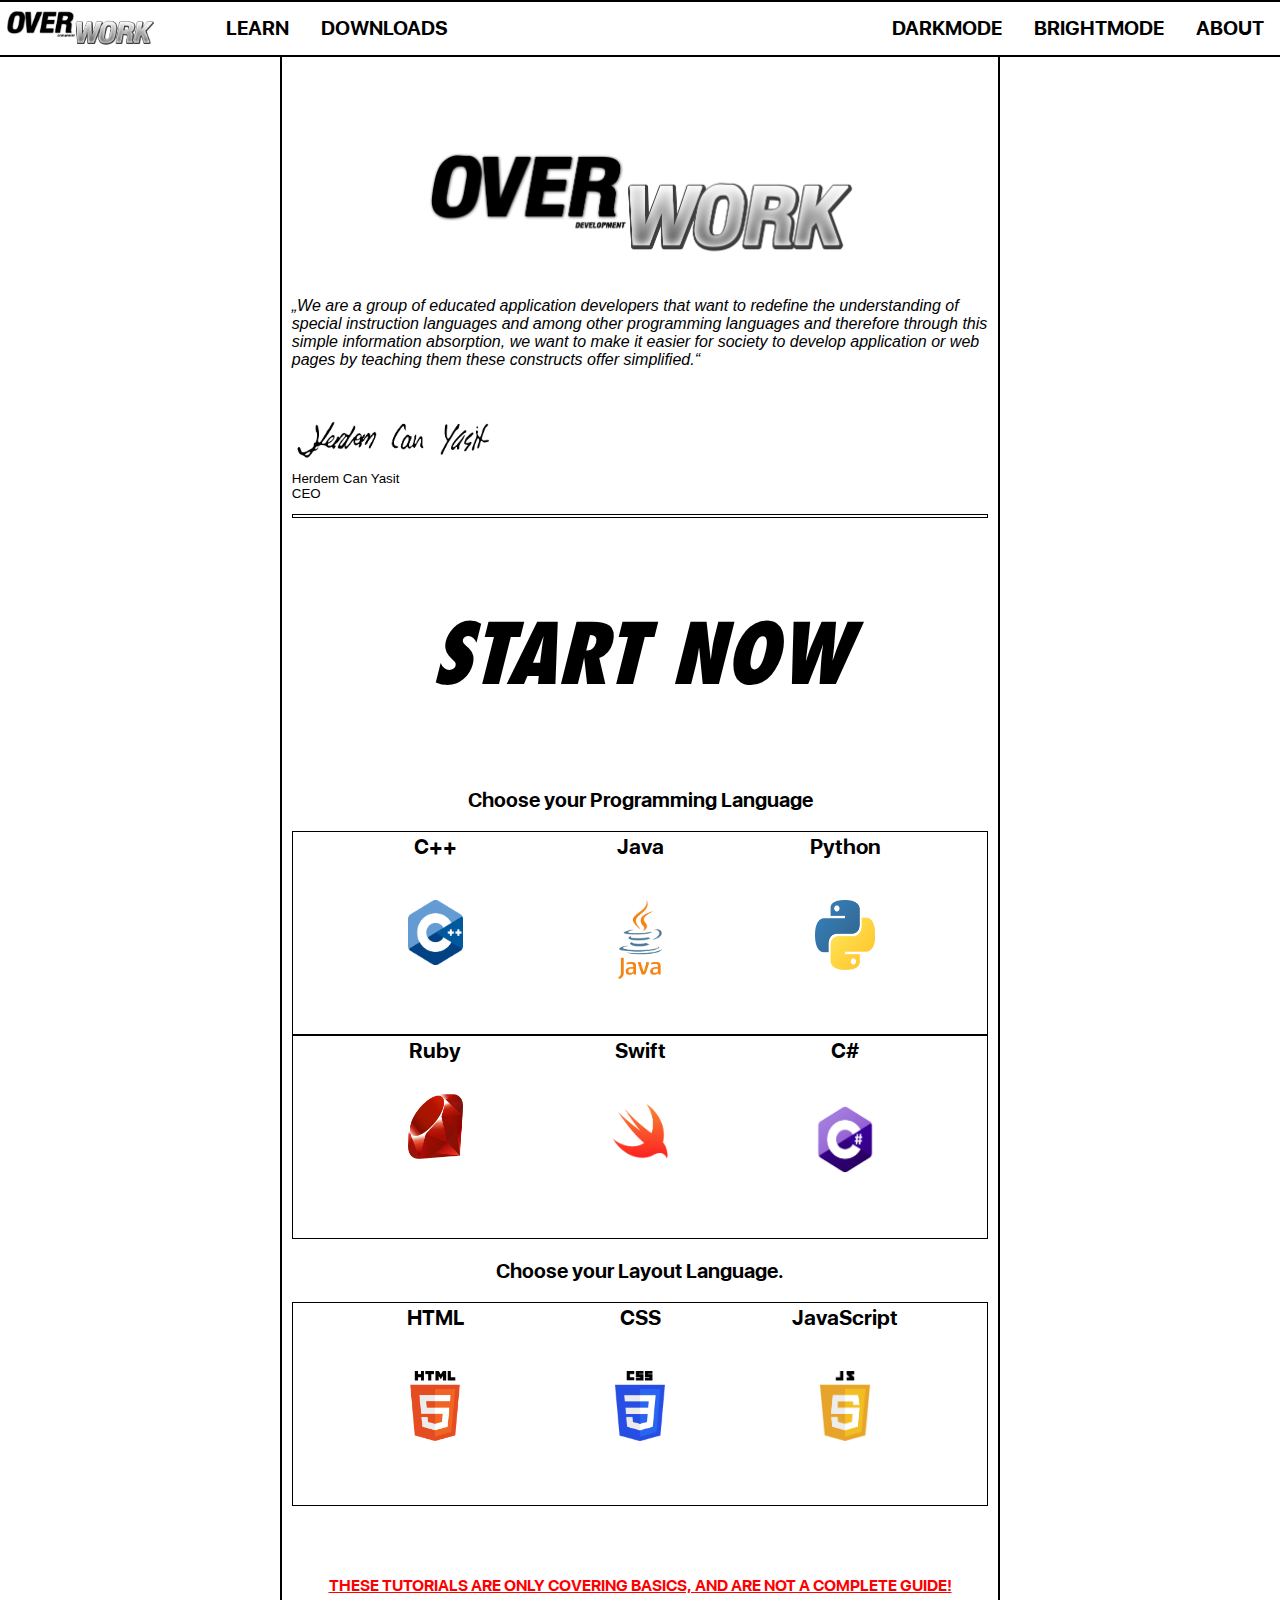
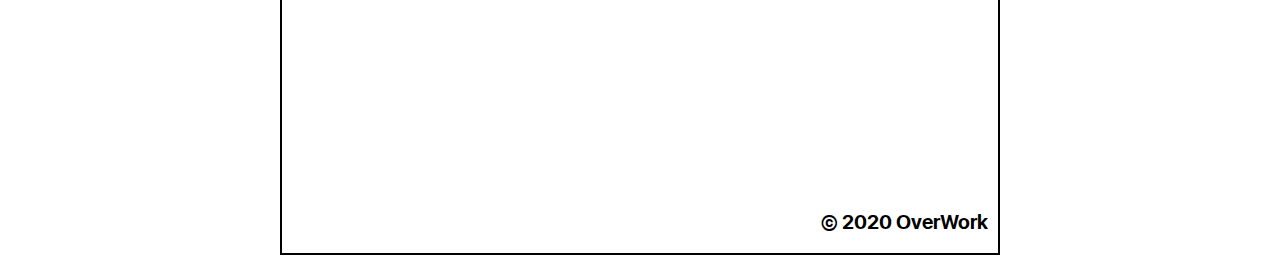
==== index.html @ 8e95af88 "added changes to index paragraph at the most bottom" ====
<doctype html="html">
  <html>

    <head>
      <title>Homepage</title>
      <!-- <base href="http://www.overwork.com/"> -->
      <link rel="stylesheet" type="text/css" href="style.css"/>
      <script src="jquery-3.4.1.js"></script>
      <script src="sitescript.js"></script>
      <meta charset="UTF-8"/>
      <meta charset="author" description="Herdem Can Yasit"/>
      <link rel="icon" type="image/png" href="img/minilogowhite.png"/>
    </head>

    <body>
      <div id="video_wrapper">
        <video autoplay="autoplay" muted="muted" loop="loop">
          <source src="blur.mp4" id="bgvideo" type="video/mp4">
        </video>
        <div id="wrapper">
          <nav>
            <ul width="100%" id="einul">  
              <a href="index.html"><img border="0" id="imgi" src="img/overworklogo.png" width="160px" style="float:left"></a>
              <!-- Seitenlogo -->
              <li>
                <a href="learn.html" style="margin-left: 50px" width="160px">LEARN</a>
              </li>
              <!-- Navigationssegment ""-->
              <li>
                <a href="404.html">DOWNLOADS</a>
              </li>
              <!-- Navigationssegment -->
              <li style="float:right;transition: all .5s;">
                <a href="about.html" >ABOUT</a>
              </li>
              <!-- Navigationssegment "Info"-->
              <li style="float:right">
                <a onclick="brightMode()">BRIGHTMODE</a>
              </li>
              <!-- Navigationssegment -->
              <li style="float:right">
                <a onclick="darkMode()">DARKMODE</a>
              </li>
              <!-- Navigationssegment -->
            </ul>
          </nav>

          <center>
            <!-- Optional: some overlay text to describe the video -->
            <div class="biggercontainer" id="last">
              <br><br><br><br><br><br>
              <img src="img/overworklogo.png" id="img2" width="460px">
              <p style="font-size: 12pt; font-family: Arial" class="noselect" align="left">
                <i>
                  &bdquo;We are a group of educated application developers that want to redefine the understanding of special instruction languages ​​and among other programming languages ​​and therefore through this simple information absorption, we want to make it easier for society to develop application or web pages by teaching them these constructs offer simplified.&ldquo;
                </i>
              </p>
              <br><br>
              <img src="img/Unterschrift.png" id="unterschrift" width="200px" class="noselect" align="left">
              <br><br>
              <p style="font-size: 10pt; font-family: Arial" align="left">
                Herdem Can Yasit
                <br>
                CEO
              </p>
              <div id="hrLine" style="width:auto;height:2px;border:1px solid #000;"></div>
              <p style="font-size: 62pt;font-family: futuracondensed_extra_bold">
                <i>
                  <!-- i tag ist für kursive Schriftart-->
                  START NOW
                </i>
              </p>


              <p>
                Choose your Programming Language          
              </p>
              <div class="container">
                <section class="spalte">
                  <p align="center" style="font-size:16pt">C++</p>
                  <a href="cpp.html" onclick="change()"><img class="zoom" src="img/x.png" align="center" width="55" height="65" style="margin-top: 20px"></a>
                </section>
                <section class="spalte">
                  <p align="center" style="font-size:16pt">Java</p>
                  <a href="404.html" onclick="change()"><img class="zoom" src="img/xr.png" align="center" width="45" height="80" style="margin-top: 20px"></a>
                </section>
                <section class="spalte">
                  <p align="center" style="font-size:16pt">Python</p>
                  <a href="404.html" onclick="change()"><img class="zoom" src="img/11.png" align="center" width="60" height="70" style="margin-top: 20px"></a>
                </section>
                <br></div>
              <div class="container">
                <section class="spalte">
                  <p align="center" style="font-size:16pt">Ruby<p>
                      <a href="404.html" onclick="change()"><img class="zoom" src="img/rb.png" align="center" width="55" height="65" style="margin-top: 10px"></a>
                    </section>
                    <section class="spalte">
                      <p align="center" style="font-size:16pt">Swift</p>
                      <a href="404.html" onclick="change()"><img class="zoom" src="img/swift.png" align="center" width="55" height="55" style="margin-top: 20px"></a>
                    </section>
                    <section class="spalte">
                      <p align="center" style="font-size:16pt">C#</p>
                      <a href="404.html" onclick="change()"><img class="zoom" src="img/cs.png" align="center" width="60" height="70" style="margin-top: 20px"></a>
                    </section>
                  </div>
                  <p>
                    Choose your Layout Language.
                  </p>
                  <div class="container">
                    <section class="spalte">
                      <p align="center" style="font-size:16pt;">HTML</p>
                      <a href="404.html" onclick="change()"><img class="zoom" src="img/html.png" align="center" width="70" height="70" style="margin-top: 20px"></a>
                    </section>
                    <section class="spalte">
                      <p align="center" style="font-size:16pt;">CSS</p>
                      <a href="404.html" onclick="change()"><img class="zoom" src="img/css.png" align="center" width="50" height="70" style="margin-top: 20px"></a>
                    </section>
                    <section class="spalte">
                      <p align="center" style="font-size:16pt;">JavaScript</p>
                      <a href="404.html" onclick="change()"><img class="zoom" src="img/js.png" align="center" width="50" height="70" style="margin-top: 20px"></a>
                    </section>
                  </div>
                  
				  <br><br><br><p style="color:red;text-decoration: underline;font-size: medium;">THESE TUTORIALS ARE ONLY COVERING BASICS, AND ARE NOT A COMPLETE GUIDE!</p><br><br><br><br><br><br><br><br><br><br>
				  <p style="float:right">© 2020 OverWork</p>
                </div>
              </div>
            </div>
          </center>
        </body>

      </html>
---- style.css ----
/*html{
background: black no-repeat center center fixed; 
-webkit-background-size: cover;
-moz-background-size: cover;
-o-background-size: cover;
background-size: cover;
}
*/
#video_wrapper {
 margin:0px;
 padding:0px;
}
#video_wrapper video {
 position: fixed;
 top: 50%; left: 50%;
 z-index: 1;
 min-width: 100%;
 min-height: 100%;
 width: auto;
 height: auto;
 transform: translate(-50%, -50%);
}
#wrapper {
 position:relative;
 text-align:center;
 margin:0 auto;
 padding:0px;
 width:995px;
 z-index:2;
}

#wrapper_save {
 position:relative;
 text-align:center;
 width:995px;
 z-index:2;
}



.biggercontainer{ /* DAS INNERE DES BODYS*/
	position: center;
	background-color: white;	
	width:	70%;
	height: auto;
	margin-top: 20px;
	padding-left: 10px;
	padding-right: 10px;
	overflow: hidden;
	/* Damit man den Container sieht*/
	border-left: 2px black solid; 
	border-right: 2px black solid;
	border-bottom: 2px black solid;
}
.container{ /* DAS GITTER FÜR DIE PRGORAMMIERSPRACHEN*/
	font-family: SFNS Display;
	margin-top: 0px;
	width:	auto;
	height: auto;
	border:	1px solid black;
}

button {
  background-color: white;
  color: black;
  border: 2px solid #555555;
  font-family: SFNS Display; 
  transition: .2s ease;
  font-size: 15pt;
  cursor: pointer;
  width: 20%;
  margin-bottom: 5%;
}

button:hover {
	transition: .2s ease;
  background-color: #555555;
  color: white;
}

#schatten{
	text-shadow: 1px  1px 1px black,
				 1px -1px 1px black,
				 -1px  1px 1px black,
				 -1px -1px 1px black;
}


.spalte{
	width: 200px;	
	font-family: SFNS Display;
	height: 200px;
	border: 0px solid black;
	padding: 1px;
	margin: 0;
	display: inline-table;
}

@font-face {
    font-family: 'SFNS Display';
    src: url('fonts/sanfran.woff2') format('woff2'),
        url('fonts/sanfran.woff') format('woff');
    font-weight: bold;
    font-style: normal;
}

@font-face {
    font-family: 'Milford Bold';
    src: url('fonts/milford.ttf') format('truetype');
    font-style: normal;
}


@font-face {
    font-family: 'futuracondensed_extra_bold';
    src: url(fonts/futura_condensed_extra_bold-webfont.ttf) format('truetype');
    font-weight: normal;
    font-style: normal;

}


p {
	font-family: SFNS Display;
	font-size: 15pt;
}


h1{
		font-family: SFNS Display;
	font-size: 20pt;

}

h2{
		font-family: SFNS Display;
	font-size: 25pt;

}

h3{
		font-family: SFNS Display;
	font-size: 30pt;

}

.zoom {
    transition: transform .3s; /* Animation */
}

ul {
list-style-type: none;
margin: 0;
position: fixed;
top: 0;
left: 0;
width: 100%;
padding: 0;
border: 0;
overflow: hidden;
background-color: #ffffff;
border-top: 2px solid black;
border-bottom: 2px solid black;
}


.zoom:hover {

    -ms-transform: scale(1.5); /* IE 9 */
    -webkit-transform: scale(1.5); /* Safari 3-8 */
    transform: scale(1.5);
}




li img{
float: left;
margin-left: 0;
transition: all .5s ease;
}

li a{
float: left;
transition: all .5s ease;
display: block;
font-size: 20px;
font-family: 'SFNS Display', sans-serif;
text-align: center;
padding: 14px 16px;
text-decoration: none;
cursor: pointer;
color: inherit;
}



.darkMode_hover{
background-color: #ffffff;
color: #000000;
transition: all .5s ease;
} 

.brightMode_hover{
background-color: #000000;
color: #ffffff;
transition: all .5s ease;
} 



.noselect {
  -webkit-touch-callout: none; /* iOS Safari */
    -webkit-user-select: none; /* Safari */
     -khtml-user-select: none; /* Konqueror HTML */
       -moz-user-select: none; /* Firefox */
        -ms-user-select: none; /* Internet Explorer/Edge */
            user-select: none; /* Non-prefixed version, currently
                                  supported by Chrome and Opera */
}
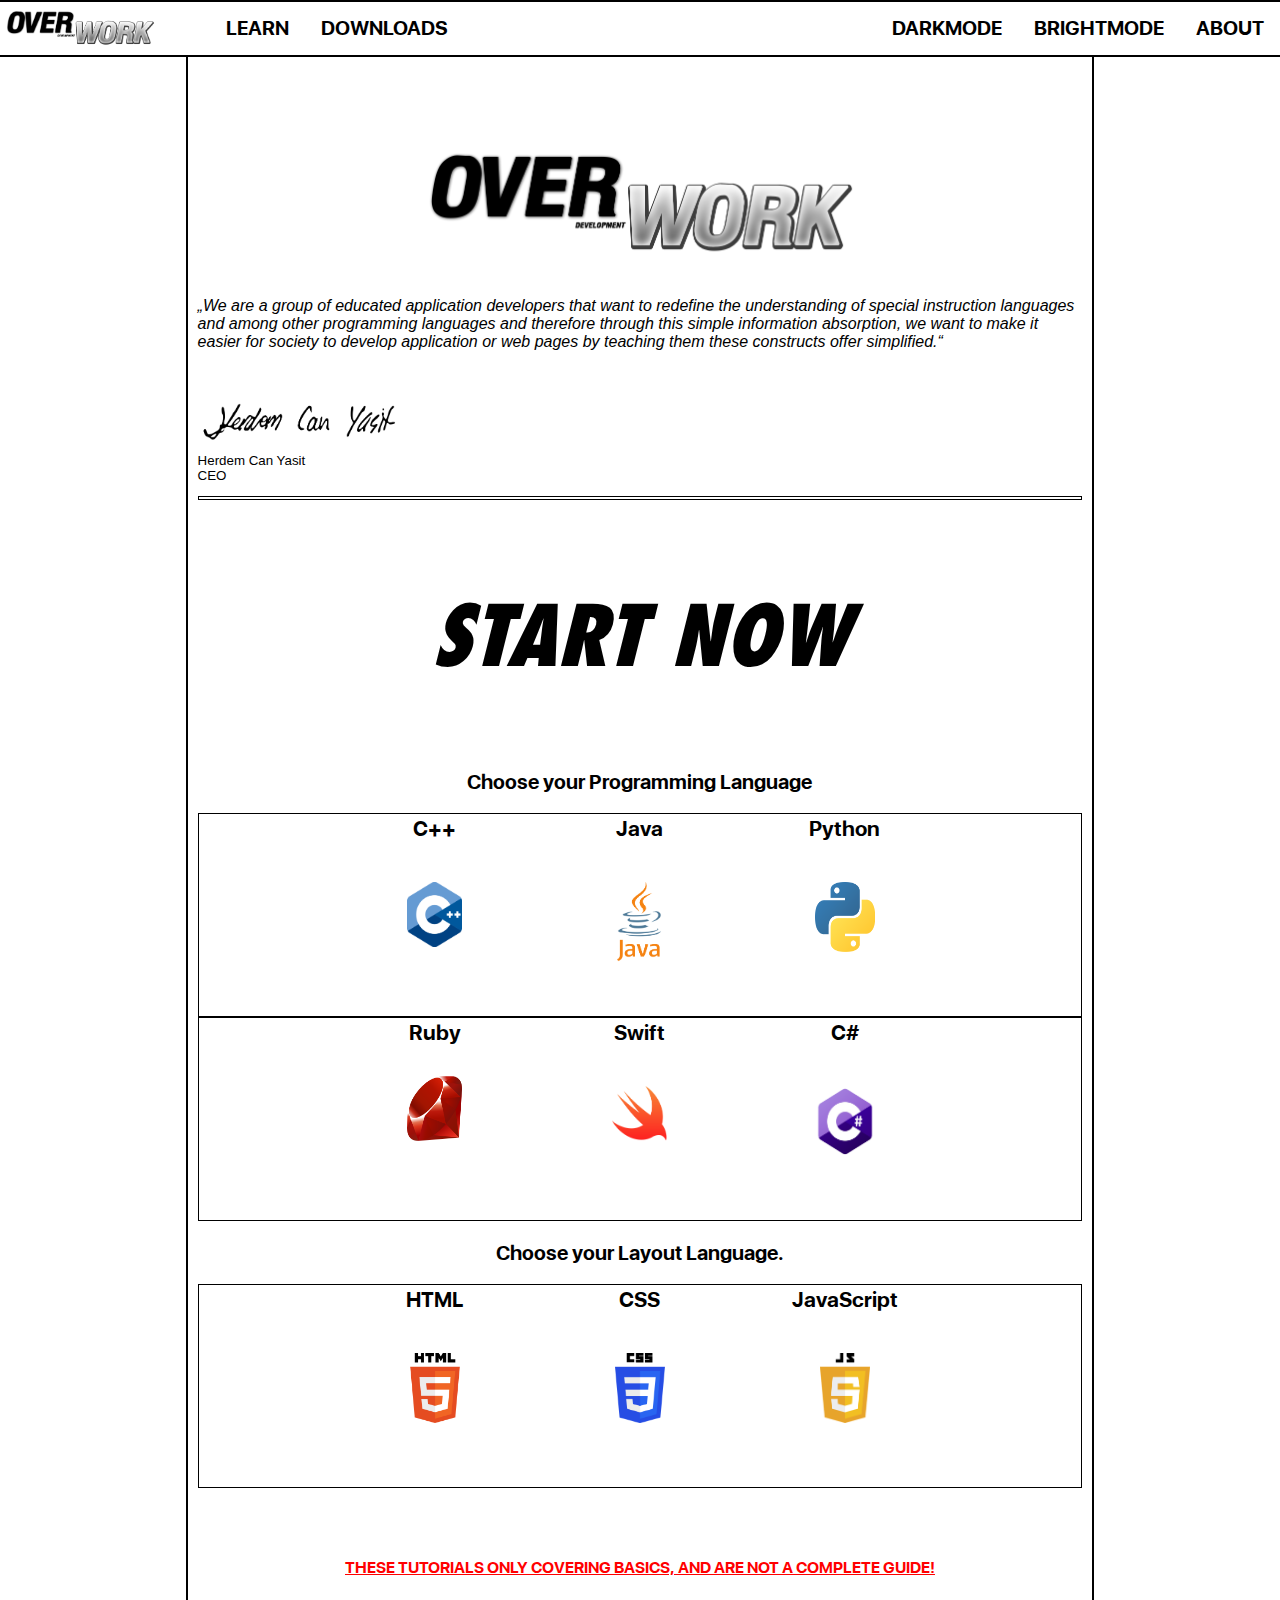
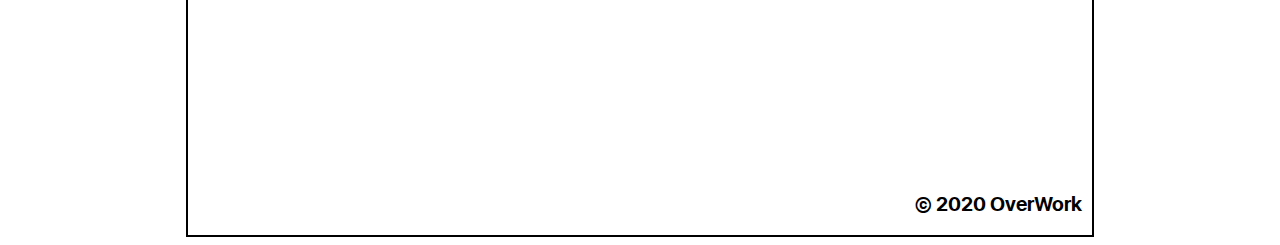
==== commit 96e78e87: "DarkMode Fixed" ====
--- a/index.html
+++ b/index.html
@@ -11,13 +11,7 @@
       <meta charset="author" description="Herdem Can Yasit"/>
       <link rel="icon" type="image/png" href="img/minilogowhite.png"/>
     </head>
-
     <body>
-      <div id="video_wrapper">
-        <video autoplay="autoplay" muted="muted" loop="loop">
-          <source src="blur.mp4" id="bgvideo" type="video/mp4">
-        </video>
-        <div id="wrapper">
           <nav>
             <ul width="100%" id="einul">  
               <a href="index.html"><img border="0" id="imgi" src="img/overworklogo.png" width="160px" style="float:left"></a>
@@ -44,7 +38,6 @@
               <!-- Navigationssegment -->
             </ul>
           </nav>
-
           <center>
             <!-- Optional: some overlay text to describe the video -->
             <div class="biggercontainer" id="last">
@@ -121,11 +114,9 @@
                     </section>
                   </div>
                   
-				  <br><br><br><p style="color:red;text-decoration: underline;font-size: medium;">THESE TUTORIALS ARE ONLY COVERING BASICS, AND ARE NOT A COMPLETE GUIDE!</p><br><br><br><br><br><br><br><br><br><br>
+				  <br><br><br><p style="color:red;text-decoration: underline;font-size: medium;">THESE TUTORIALS ONLY COVERING BASICS, AND ARE NOT A COMPLETE GUIDE!</p><br><br><br><br><br><br><br><br><br><br>
 				  <p style="float:right">© 2020 OverWork</p>
                 </div>
-              </div>
-            </div>
           </center>
         </body>
 
--- a/style.css
+++ b/style.css
@@ -1,220 +1,245 @@
-/*html{
-background: black no-repeat center center fixed; 
--webkit-background-size: cover;
--moz-background-size: cover;
--o-background-size: cover;
-background-size: cover;
-}
-*/
-#video_wrapper {
- margin:0px;
- padding:0px;
-}
-#video_wrapper video {
- position: fixed;
- top: 50%; left: 50%;
- z-index: 1;
- min-width: 100%;
- min-height: 100%;
- width: auto;
- height: auto;
- transform: translate(-50%, -50%);
-}
-#wrapper {
- position:relative;
- text-align:center;
- margin:0 auto;
- padding:0px;
- width:995px;
- z-index:2;
-}
-
-#wrapper_save {
- position:relative;
- text-align:center;
- width:995px;
- z-index:2;
-}
-
-
-
-.biggercontainer{ /* DAS INNERE DES BODYS*/
-	position: center;
-	background-color: white;	
-	width:	70%;
-	height: auto;
-	margin-top: 20px;
-	padding-left: 10px;
-	padding-right: 10px;
-	overflow: hidden;
-	/* Damit man den Container sieht*/
-	border-left: 2px black solid; 
-	border-right: 2px black solid;
-	border-bottom: 2px black solid;
-}
-.container{ /* DAS GITTER FÜR DIE PRGORAMMIERSPRACHEN*/
-	font-family: SFNS Display;
-	margin-top: 0px;
-	width:	auto;
-	height: auto;
-	border:	1px solid black;
-}
-
-button {
-  background-color: white;
-  color: black;
-  border: 2px solid #555555;
-  font-family: SFNS Display; 
-  transition: .2s ease;
-  font-size: 15pt;
-  cursor: pointer;
-  width: 20%;
-  margin-bottom: 5%;
-}
-
-button:hover {
-	transition: .2s ease;
-  background-color: #555555;
-  color: white;
-}
-
-#schatten{
-	text-shadow: 1px  1px 1px black,
-				 1px -1px 1px black,
-				 -1px  1px 1px black,
-				 -1px -1px 1px black;
-}
-
-
-.spalte{
-	width: 200px;	
-	font-family: SFNS Display;
-	height: 200px;
-	border: 0px solid black;
-	padding: 1px;
-	margin: 0;
-	display: inline-table;
-}
-
-@font-face {
-    font-family: 'SFNS Display';
-    src: url('fonts/sanfran.woff2') format('woff2'),
-        url('fonts/sanfran.woff') format('woff');
-    font-weight: bold;
-    font-style: normal;
-}
-
-@font-face {
-    font-family: 'Milford Bold';
-    src: url('fonts/milford.ttf') format('truetype');
-    font-style: normal;
-}
-
-
-@font-face {
-    font-family: 'futuracondensed_extra_bold';
-    src: url(fonts/futura_condensed_extra_bold-webfont.ttf) format('truetype');
-    font-weight: normal;
-    font-style: normal;
-
-}
-
-
-p {
-	font-family: SFNS Display;
-	font-size: 15pt;
-}
-
-
-h1{
-		font-family: SFNS Display;
-	font-size: 20pt;
-
-}
-
-h2{
-		font-family: SFNS Display;
-	font-size: 25pt;
-
-}
-
-h3{
-		font-family: SFNS Display;
-	font-size: 30pt;
-
-}
-
-.zoom {
-    transition: transform .3s; /* Animation */
-}
-
-ul {
-list-style-type: none;
-margin: 0;
-position: fixed;
-top: 0;
-left: 0;
-width: 100%;
-padding: 0;
-border: 0;
-overflow: hidden;
-background-color: #ffffff;
-border-top: 2px solid black;
-border-bottom: 2px solid black;
-}
-
-
-.zoom:hover {
-
-    -ms-transform: scale(1.5); /* IE 9 */
-    -webkit-transform: scale(1.5); /* Safari 3-8 */
-    transform: scale(1.5);
-}
-
-
-
-
-li img{
-float: left;
-margin-left: 0;
-transition: all .5s ease;
-}
-
-li a{
-float: left;
-transition: all .5s ease;
-display: block;
-font-size: 20px;
-font-family: 'SFNS Display', sans-serif;
-text-align: center;
-padding: 14px 16px;
-text-decoration: none;
-cursor: pointer;
-color: inherit;
-}
-
-
-
-.darkMode_hover{
-background-color: #ffffff;
-color: #000000;
-transition: all .5s ease;
-} 
-
-.brightMode_hover{
-background-color: #000000;
-color: #ffffff;
-transition: all .5s ease;
-} 
-
-
-
-.noselect {
-  -webkit-touch-callout: none; /* iOS Safari */
-    -webkit-user-select: none; /* Safari */
-     -khtml-user-select: none; /* Konqueror HTML */
-       -moz-user-select: none; /* Firefox */
-        -ms-user-select: none; /* Internet Explorer/Edge */
-            user-select: none; /* Non-prefixed version, currently
-                                  supported by Chrome and Opera */
-}+/*html{
+background: black no-repeat center center fixed; 
+-webkit-background-size: cover;
+-moz-background-size: cover;
+-o-background-size: cover;
+background-size: cover;
+}
+*/
+#video_wrapper {
+	margin:0px;
+	padding:0px;
+   }
+   #video_wrapper video {
+	position: fixed;
+	top: 50%; left: 50%;
+	z-index: 1;
+	min-width: 100%;
+	min-height: 100%;
+	width: auto;
+	height: auto;
+	transform: translate(-50%, -50%);
+   }
+   #wrapper {
+	position:relative;
+	text-align:center;
+	margin:0 auto;
+	padding:0px;
+	width:995px;
+	z-index:2;
+   }
+   
+   #wrapper_save {
+	position:relative;
+	text-align:center;
+	width:995px;
+	z-index:2;
+   }
+   
+   
+   
+   .biggercontainer{ /* DAS INNERE DES BODYS*/
+	   position: center;
+	   background-color: white;	
+	   width:	70%;
+	   height: auto;
+	   margin-top: 20px;
+	   padding-left: 10px;
+	   padding-right: 10px;
+	   overflow: hidden;
+	   /* Damit man den Container sieht*/
+	   border-left: 2px black solid; 
+	   border-right: 2px black solid;
+	   border-bottom: 2px black solid;
+   }
+   .container{ /* DAS GITTER FÜR DIE PRGORAMMIERSPRACHEN*/
+	   font-family: SFNS Display;
+	   margin-top: 0px;
+	   width:	auto;
+	   height: auto;
+	   border:	1px solid black;
+   }
+   
+   button {
+	 background-color: white;
+	 color: black;
+	 border: 2px solid #555555;
+	 font-family: SFNS Display; 
+	 transition: .2s ease;
+	 font-size: 15pt;
+	 cursor: pointer;
+	 width: 20%;
+	 margin-bottom: 5%;
+   }
+   
+   button:hover {
+	   transition: .2s ease;
+	 background-color: #555555;
+	 color: white;
+   }
+   
+   #schatten{
+	   text-shadow: 1px  1px 1px black,
+					1px -1px 1px black,
+					-1px  1px 1px black,
+					-1px -1px 1px black;
+   }
+   
+   
+   .spalte{
+	   width: 200px;	
+	   font-family: SFNS Display;
+	   height: 200px;
+	   border: 0px solid black;
+	   padding: 1px;
+	   margin: 0;
+	   display: inline-table;
+   }
+   
+   @font-face {
+	   font-family: 'SFNS Display';
+	   src: url('fonts/sanfran.woff2') format('woff2'),
+		   url('fonts/sanfran.woff') format('woff');
+	   font-weight: bold;
+	   font-style: normal;
+   }
+   
+   @font-face {
+	   font-family: 'Milford Bold';
+	   src: url('fonts/milford.ttf') format('truetype');
+	   font-style: normal;
+   }
+   
+   
+   @font-face {
+	   font-family: 'futuracondensed_extra_bold';
+	   src: url(fonts/futura_condensed_extra_bold-webfont.ttf) format('truetype');
+	   font-weight: normal;
+	   font-style: normal;
+   
+   }
+   
+   
+   p {
+	   font-family: SFNS Display;
+	   font-size: 15pt;
+   }
+   
+   
+   h1{
+		   font-family: SFNS Display;
+	   font-size: 20pt;
+   
+   }
+   
+   h2{
+		   font-family: SFNS Display;
+	   font-size: 25pt;
+   
+   }
+   
+   h3{
+		   font-family: SFNS Display;
+	   font-size: 30pt;
+   
+   }
+   
+   .zoom {
+	   transition: transform .3s; /* Animation */
+   }
+   
+   ul {
+   list-style-type: none;
+   margin: 0;
+   position: fixed;
+   top: 0;
+   left: 0;
+   width: 100%;
+   padding: 0;
+   border: 0;
+   overflow: hidden;
+   background-color: #ffffff;
+   border-top: 2px solid black;
+   border-bottom: 2px solid black;
+   }
+   
+   
+   .zoom:hover {
+   
+	   -ms-transform: scale(1.5); /* IE 9 */
+	   -webkit-transform: scale(1.5); /* Safari 3-8 */
+	   transform: scale(1.5);
+   }
+   
+   
+   
+   
+   li img{
+   float: left;
+   margin-left: 0;
+   transition: all .5s ease;
+   }
+   
+   li a{
+   float: left;
+   transition: all .5s ease;
+   display: block;
+   font-size: 20px;
+   font-family: 'SFNS Display', sans-serif;
+   text-align: center;
+   padding: 14px 16px;
+   text-decoration: none;
+   cursor: pointer;
+   color: inherit;
+   }
+   
+   
+
+
+   
+
+   
+   .darkMode{
+   background-color: #111112;
+   color: #ffffff;
+   transition: all .5s ease;
+   } 
+   
+   
+   .darkMode:hover{
+	background-color: #f7f7f7;
+	color: #000000;
+	transition: all .5s ease;
+	} 
+
+
+
+	
+   
+   .brightMode{
+   background-color: #f7f7f7;
+   color: #000000;
+   transition: all .5s ease;
+   } 
+   
+   .brightMode:hover{
+	background-color: #111112;
+	color: #ffffff;
+	transition: all .5s ease;
+	}    
+
+
+
+	
+
+
+   
+   .noselect {
+	 -webkit-touch-callout: none; /* iOS Safari */
+	   -webkit-user-select: none; /* Safari */
+		-khtml-user-select: none; /* Konqueror HTML */
+		  -moz-user-select: none; /* Firefox */
+		   -ms-user-select: none; /* Internet Explorer/Edge */
+			   user-select: none; /* Non-prefixed version, currently
+									 supported by Chrome and Opera */
+   }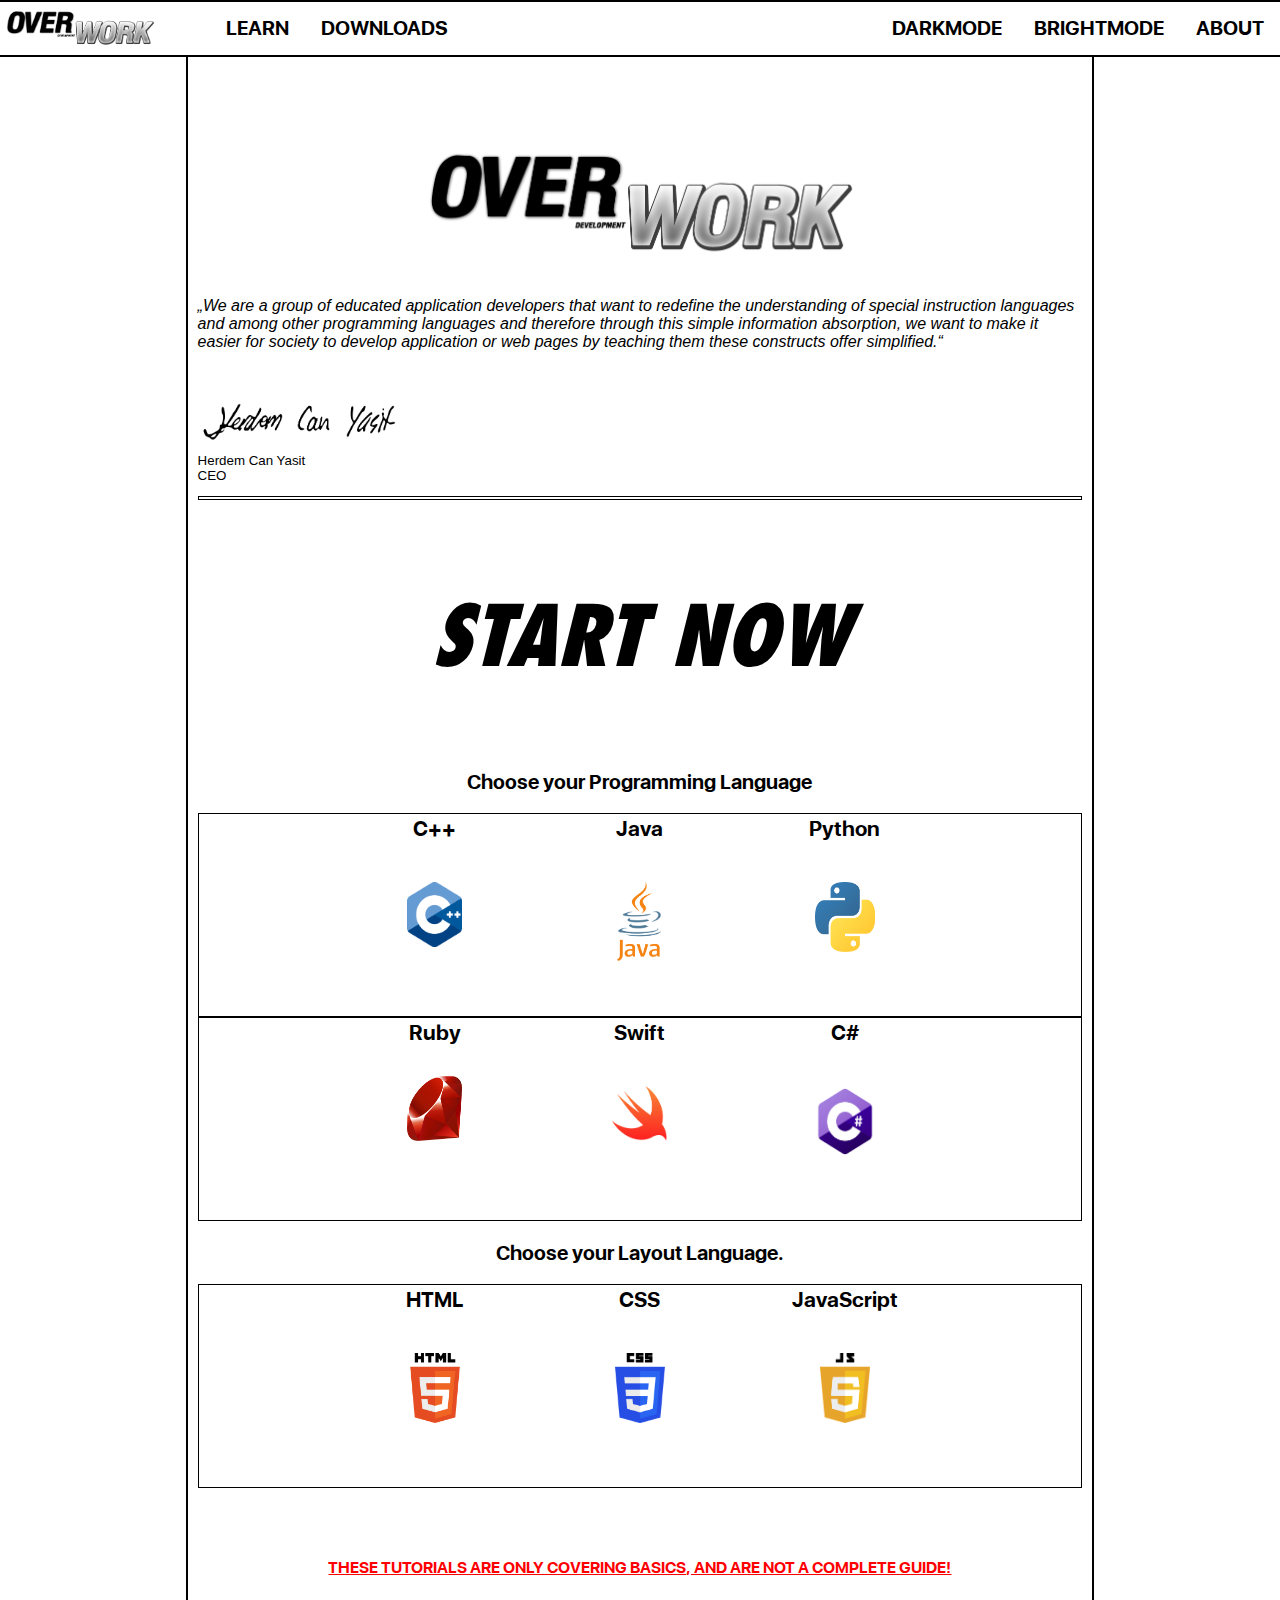
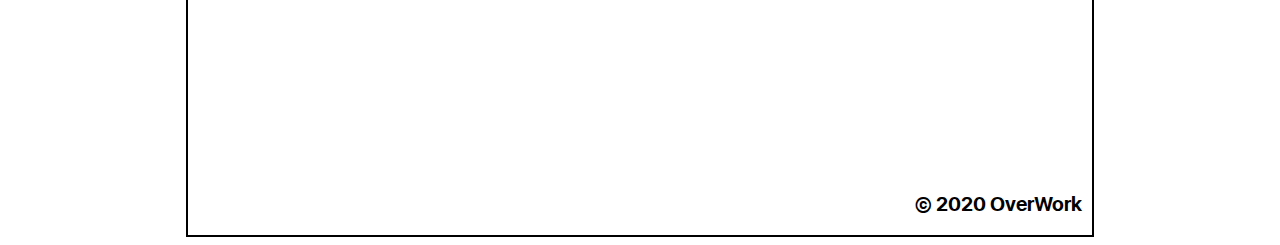
==== commit ba4d1594: "Merge branch '1-fix-darkmode-issue' of https://github.com/herdem-ys/overwork into 1-fix-darkmode-iss" ====
--- a/index.html
+++ b/index.html
@@ -114,7 +114,7 @@
                     </section>
                   </div>
                   
-				  <br><br><br><p style="color:red;text-decoration: underline;font-size: medium;">THESE TUTORIALS ONLY COVERING BASICS, AND ARE NOT A COMPLETE GUIDE!</p><br><br><br><br><br><br><br><br><br><br>
+				  <br><br><br><p style="color:red;text-decoration: underline;font-size: medium;">THESE TUTORIALS ARE ONLY COVERING BASICS, AND ARE NOT A COMPLETE GUIDE!</p><br><br><br><br><br><br><br><br><br><br>
 				  <p style="float:right">© 2020 OverWork</p>
                 </div>
           </center>
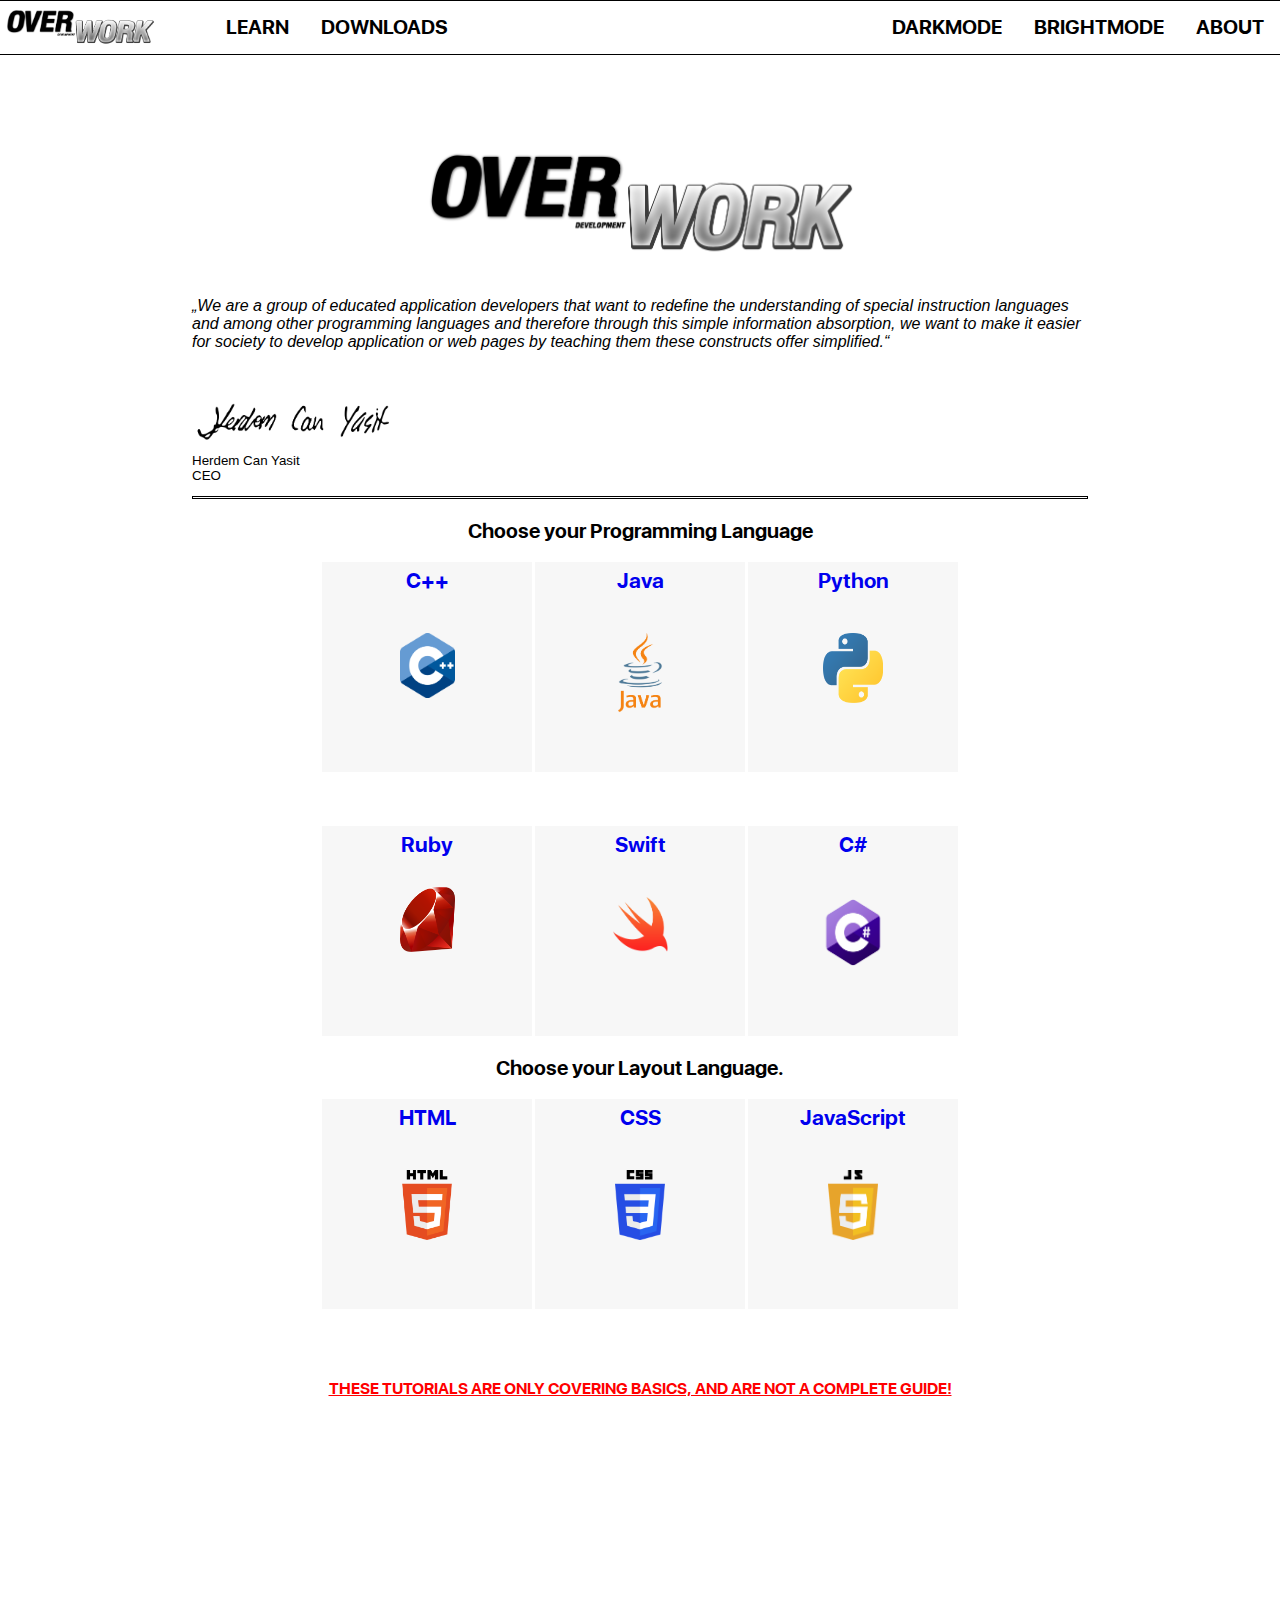
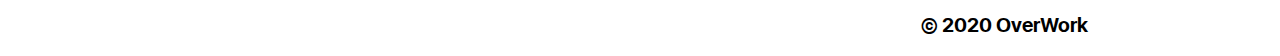
==== commit f3985ff0: "more smooth improvements" ====
--- a/index.html
+++ b/index.html
@@ -1,5 +1,7 @@
+</html>
+
 <doctype html="html">
-  <html>
+  <html id="fade">
 
     <head>
       <title>Homepage</title>
@@ -7,11 +9,12 @@
       <link rel="stylesheet" type="text/css" href="style.css"/>
       <script src="jquery-3.4.1.js"></script>
       <script src="sitescript.js"></script>
+      <meta name="viewport" content="width=device-width, initial-scale=1.0">
       <meta charset="UTF-8"/>
       <meta charset="author" description="Herdem Can Yasit"/>
       <link rel="icon" type="image/png" href="img/minilogowhite.png"/>
     </head>
-    <body>
+    <body id="fade">
           <nav>
             <ul width="100%" id="einul">  
               <a href="index.html"><img border="0" id="imgi" src="img/overworklogo.png" width="160px" style="float:left"></a>
@@ -56,12 +59,7 @@
                 <br>
                 CEO
               </p>
-              <div id="hrLine" style="width:auto;height:2px;border:1px solid #000;"></div>
-              <p style="font-size: 62pt;font-family: futuracondensed_extra_bold">
-                <i>
-                  <!-- i tag ist für kursive Schriftart-->
-                  START NOW
-                </i>
+              <div id="hrLine" style="width:auto;height:1px;border:1px solid #000;"></div>
               </p>
 
 
@@ -69,49 +67,93 @@
                 Choose your Programming Language          
               </p>
               <div class="container">
-                <section class="spalte">
-                  <p align="center" style="font-size:16pt">C++</p>
-                  <a href="cpp.html" onclick="change()"><img class="zoom" src="img/x.png" align="center" width="55" height="65" style="margin-top: 20px"></a>
-                </section>
-                <section class="spalte">
-                  <p align="center" style="font-size:16pt">Java</p>
-                  <a href="404.html" onclick="change()"><img class="zoom" src="img/xr.png" align="center" width="45" height="80" style="margin-top: 20px"></a>
-                </section>
-                <section class="spalte">
-                  <p align="center" style="font-size:16pt">Python</p>
-                  <a href="404.html" onclick="change()"><img class="zoom" src="img/11.png" align="center" width="60" height="70" style="margin-top: 20px"></a>
-                </section>
-                <br></div>
+
+                      <a href="cpp.html">
+                      <section class="spalte zoom">
+                        <p align="center" style="font-size:16pt">C++</p>
+                        <img src="img/x.png" align="center" width="55" height="65" style="margin-top: 20px">
+                      </section>
+                    </a>
+
+
+                      <a href="404.html">
+                      <section class="spalte zoom">
+                        <p align="center" style="font-size:16pt">Java</p>
+                        <img src="img/xr.png" align="center" width="45" height="80" style="margin-top: 20px">
+                      </section>
+                    </a>
+
+
+                    <a href="404.html">
+                      <section class="spalte zoom">
+                        <p align="center" style="font-size:16pt">Python</p>
+                        <img src="img/11.png" align="center" width="60" height="70" style="margin-top: 20px">
+                      </section>
+                    </a>
+
+
+              </div>
+                
+                
+              <br><br><br>
+
+
+
+                
               <div class="container">
-                <section class="spalte">
+
+
+                <a href="404.html">
+                <section class="spalte zoom">
                   <p align="center" style="font-size:16pt">Ruby<p>
-                      <a href="404.html" onclick="change()"><img class="zoom" src="img/rb.png" align="center" width="55" height="65" style="margin-top: 10px"></a>
+                      <img  src="img/rb.png" align="center" width="55" height="65" style="margin-top: 10px">
                     </section>
-                    <section class="spalte">
+                  </a>
+
+                  <a href="404.html">
+                    <section class="spalte zoom">
                       <p align="center" style="font-size:16pt">Swift</p>
-                      <a href="404.html" onclick="change()"><img class="zoom" src="img/swift.png" align="center" width="55" height="55" style="margin-top: 20px"></a>
+                      <img  src="img/swift.png" align="center" width="55" height="55" style="margin-top: 20px">
                     </section>
-                    <section class="spalte">
+                  </a>
+
+                  <a href="404.html">
+                    <section class="spalte zoom">
                       <p align="center" style="font-size:16pt">C#</p>
-                      <a href="404.html" onclick="change()"><img class="zoom" src="img/cs.png" align="center" width="60" height="70" style="margin-top: 20px"></a>
+                      <img src="img/cs.png" align="center" width="60" height="70" style="margin-top: 20px">
                     </section>
+                  </a>
+
+
+
                   </div>
                   <p>
                     Choose your Layout Language.
                   </p>
                   <div class="container">
-                    <section class="spalte">
+
+                    <a href="404.html">
+                    <section class="spalte zoom">
                       <p align="center" style="font-size:16pt;">HTML</p>
-                      <a href="404.html" onclick="change()"><img class="zoom" src="img/html.png" align="center" width="70" height="70" style="margin-top: 20px"></a>
+                      <img  src="img/html.png" align="center" width="70" height="70" style="margin-top: 20px">
                     </section>
-                    <section class="spalte">
+                  </a>
+
+                  <a href="404.html">
+                    <section class="spalte zoom">
                       <p align="center" style="font-size:16pt;">CSS</p>
-                      <a href="404.html" onclick="change()"><img class="zoom" src="img/css.png" align="center" width="50" height="70" style="margin-top: 20px"></a>
+                      <img  src="img/css.png" align="center" width="50" height="70" style="margin-top: 20px">
                     </section>
-                    <section class="spalte">
+                  </a>
+
+                  <a href="404.html">
+                    <section class="spalte zoom">
                       <p align="center" style="font-size:16pt;">JavaScript</p>
-                      <a href="404.html" onclick="change()"><img class="zoom" src="img/js.png" align="center" width="50" height="70" style="margin-top: 20px"></a>
+                      <img  src="img/js.png" align="center" width="50" height="70" style="margin-top: 20px">
                     </section>
+                  </a>
+
+
                   </div>
                   
 				  <br><br><br><p style="color:red;text-decoration: underline;font-size: medium;">THESE TUTORIALS ARE ONLY COVERING BASICS, AND ARE NOT A COMPLETE GUIDE!</p><br><br><br><br><br><br><br><br><br><br>
--- a/style.css
+++ b/style.css
@@ -1,41 +1,49 @@
-/*html{
-background: black no-repeat center center fixed; 
--webkit-background-size: cover;
--moz-background-size: cover;
--o-background-size: cover;
-background-size: cover;
-}
-*/
-#video_wrapper {
-	margin:0px;
-	padding:0px;
-   }
-   #video_wrapper video {
-	position: fixed;
-	top: 50%; left: 50%;
-	z-index: 1;
-	min-width: 100%;
-	min-height: 100%;
-	width: auto;
-	height: auto;
-	transform: translate(-50%, -50%);
-   }
-   #wrapper {
-	position:relative;
-	text-align:center;
-	margin:0 auto;
-	padding:0px;
-	width:995px;
-	z-index:2;
-   }
-   
-   #wrapper_save {
-	position:relative;
-	text-align:center;
-	width:995px;
-	z-index:2;
-   }
-   
+body{
+	margin: 0;
+	border: 0;
+	padding: 0;
+	transition:all 2s;
+}
+
+   
+   
+   #fade {
+    -webkit-animation: fadein 1s; /* Safari, Chrome and Opera > 12.1 */
+       -moz-animation: fadein 1s; /* Firefox < 16 */
+        -ms-animation: fadein 1s; /* Internet Explorer */
+         -o-animation: fadein 1s; /* Opera < 12.1 */
+            animation: fadein 1s;
+}
+
+
+@keyframes fadein {
+    from { opacity: 0; }
+    to   { opacity: 1; }
+}
+
+/* Firefox < 16 */
+@-moz-keyframes fadein {
+    from { opacity: 0; }
+    to   { opacity: 1; }
+}
+
+/* Safari, Chrome and Opera > 12.1 */
+@-webkit-keyframes fadein {
+    from { opacity: 0; }
+    to   { opacity: 1; }
+}
+
+/* Internet Explorer */
+@-ms-keyframes fadein {
+    from { opacity: 0; }
+    to   { opacity: 1; }
+}
+
+/* Opera < 12.1 */
+@-o-keyframes fadein {
+    from { opacity: 0; }
+    to   { opacity: 1; }
+}
    
    
    .biggercontainer{ /* DAS INNERE DES BODYS*/
@@ -48,16 +56,12 @@
 	   padding-right: 10px;
 	   overflow: hidden;
 	   /* Damit man den Container sieht*/
-	   border-left: 2px black solid; 
-	   border-right: 2px black solid;
-	   border-bottom: 2px black solid;
    }
    .container{ /* DAS GITTER FÜR DIE PRGORAMMIERSPRACHEN*/
 	   font-family: SFNS Display;
 	   margin-top: 0px;
 	   width:	auto;
 	   height: auto;
-	   border:	1px solid black;
    }
    
    button {
@@ -88,14 +92,30 @@
    
    .spalte{
 	   width: 200px;	
+	   background-color: #f7f7f7;
 	   font-family: SFNS Display;
 	   height: 200px;
-	   border: 0px solid black;
-	   padding: 1px;
+	   padding: 5px;
 	   margin: 0;
 	   display: inline-table;
-   }
-   
+	   transition: .5s ease;
+	   overflow: hidden;
+   }
+   
+
+   .container a{
+	   text-decoration: none;
+   }
+
+
+   .spalte:hover{
+	box-shadow: 1px 2px 6px grey;
+	overflow: hidden;
+}
+
+
+
+
    @font-face {
 	   font-family: 'SFNS Display';
 	   src: url('fonts/sanfran.woff2') format('woff2'),
@@ -123,6 +143,7 @@
    p {
 	   font-family: SFNS Display;
 	   font-size: 15pt;
+	   text-decoration: none;
    }
    
    
@@ -159,16 +180,16 @@
    border: 0;
    overflow: hidden;
    background-color: #ffffff;
-   border-top: 2px solid black;
-   border-bottom: 2px solid black;
+   border-top: 1px solid black;
+   border-bottom: 1px solid black;
    }
    
    
    .zoom:hover {
    
-	   -ms-transform: scale(1.5); /* IE 9 */
-	   -webkit-transform: scale(1.5); /* Safari 3-8 */
-	   transform: scale(1.5);
+	   -ms-transform: scale(1.1); /* IE 9 */
+	   -webkit-transform: scale(1.1); /* Safari 3-8 */
+	   transform: scale(1.1);
    }
    
    
@@ -196,7 +217,6 @@
    
 
 
-   
 
    
    .darkMode{
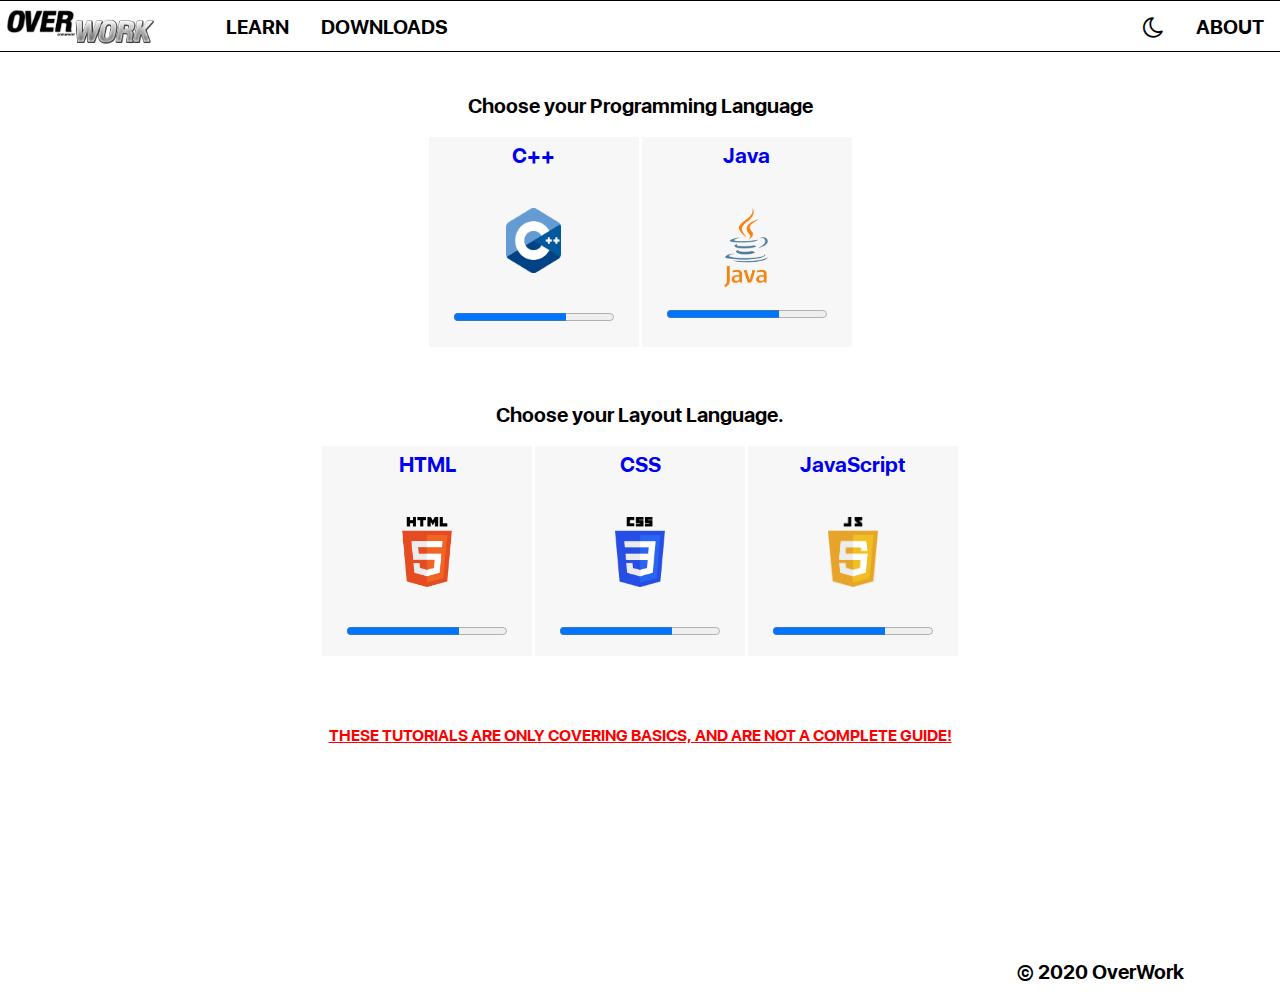
==== commit 46d337eb: "darkmode fixed to toggle with icon (ONLY START PAGE)" ====
--- a/index.html
+++ b/index.html
@@ -1,5 +1,3 @@
-</html>
-
 <doctype html="html">
   <html id="fade">
 
@@ -12,6 +10,7 @@
       <meta name="viewport" content="width=device-width, initial-scale=1.0">
       <meta charset="UTF-8"/>
       <meta charset="author" description="Herdem Can Yasit"/>
+      <link rel="stylesheet" href="https://cdnjs.cloudflare.com/ajax/libs/font-awesome/4.7.0/css/font-awesome.min.css">
       <link rel="icon" type="image/png" href="img/minilogowhite.png"/>
     </head>
     <body id="fade">
@@ -31,36 +30,19 @@
                 <a href="about.html" >ABOUT</a>
               </li>
               <!-- Navigationssegment "Info"-->
+
               <li style="float:right">
-                <a onclick="brightMode()">BRIGHTMODE</a>
+                <a onclick="toggleTheme()">
+                  <i class="fa fa-moon-o" id="theme" style="font-size:24px;"></i>
+                </a>
               </li>
-              <!-- Navigationssegment -->
-              <li style="float:right">
-                <a onclick="darkMode()">DARKMODE</a>
-              </li>
-              <!-- Navigationssegment -->
             </ul>
           </nav>
           <center>
             <!-- Optional: some overlay text to describe the video -->
             <div class="biggercontainer" id="last">
-              <br><br><br><br><br><br>
-              <img src="img/overworklogo.png" id="img2" width="460px">
-              <p style="font-size: 12pt; font-family: Arial" class="noselect" align="left">
-                <i>
-                  &bdquo;We are a group of educated application developers that want to redefine the understanding of special instruction languages ​​and among other programming languages ​​and therefore through this simple information absorption, we want to make it easier for society to develop application or web pages by teaching them these constructs offer simplified.&ldquo;
-                </i>
-              </p>
-              <br><br>
-              <img src="img/Unterschrift.png" id="unterschrift" width="200px" class="noselect" align="left">
-              <br><br>
-              <p style="font-size: 10pt; font-family: Arial" align="left">
-                Herdem Can Yasit
-                <br>
-                CEO
-              </p>
-              <div id="hrLine" style="width:auto;height:1px;border:1px solid #000;"></div>
-              </p>
+              <br><br><br>
+
 
 
               <p>
@@ -72,6 +54,8 @@
                       <section class="spalte zoom">
                         <p align="center" style="font-size:16pt">C++</p>
                         <img src="img/x.png" align="center" width="55" height="65" style="margin-top: 20px">
+                        <br><br><br>
+                        <progress value="70" max="100" >29 %</progress>
                       </section>
                     </a>
 
@@ -80,53 +64,20 @@
                       <section class="spalte zoom">
                         <p align="center" style="font-size:16pt">Java</p>
                         <img src="img/xr.png" align="center" width="45" height="80" style="margin-top: 20px">
+                        <br><br>
+                        <progress value="70" max="100" >64 %</progress>
                       </section>
                     </a>
 
-
-                    <a href="404.html">
-                      <section class="spalte zoom">
-                        <p align="center" style="font-size:16pt">Python</p>
-                        <img src="img/11.png" align="center" width="60" height="70" style="margin-top: 20px">
-                      </section>
-                    </a>
 
 
               </div>
                 
                 
-              <br><br><br>
+              <br><br>
 
 
 
-                
-              <div class="container">
-
-
-                <a href="404.html">
-                <section class="spalte zoom">
-                  <p align="center" style="font-size:16pt">Ruby<p>
-                      <img  src="img/rb.png" align="center" width="55" height="65" style="margin-top: 10px">
-                    </section>
-                  </a>
-
-                  <a href="404.html">
-                    <section class="spalte zoom">
-                      <p align="center" style="font-size:16pt">Swift</p>
-                      <img  src="img/swift.png" align="center" width="55" height="55" style="margin-top: 20px">
-                    </section>
-                  </a>
-
-                  <a href="404.html">
-                    <section class="spalte zoom">
-                      <p align="center" style="font-size:16pt">C#</p>
-                      <img src="img/cs.png" align="center" width="60" height="70" style="margin-top: 20px">
-                    </section>
-                  </a>
-
-
-
-                  </div>
                   <p>
                     Choose your Layout Language.
                   </p>
@@ -136,6 +87,8 @@
                     <section class="spalte zoom">
                       <p align="center" style="font-size:16pt;">HTML</p>
                       <img  src="img/html.png" align="center" width="70" height="70" style="margin-top: 20px">
+                      <br><br><br>
+                      <progress value="70" max="100" >87 %</progress>
                     </section>
                   </a>
 
@@ -143,6 +96,8 @@
                     <section class="spalte zoom">
                       <p align="center" style="font-size:16pt;">CSS</p>
                       <img  src="img/css.png" align="center" width="50" height="70" style="margin-top: 20px">
+                      <br><br><br>
+                      <progress value="70" max="100" >79 %</progress>
                     </section>
                   </a>
 
@@ -150,6 +105,8 @@
                     <section class="spalte zoom">
                       <p align="center" style="font-size:16pt;">JavaScript</p>
                       <img  src="img/js.png" align="center" width="50" height="70" style="margin-top: 20px">
+                      <br><br><br>
+                      <progress value="70" max="100" >40 %</progress>
                     </section>
                   </a>
 
--- a/style.css
+++ b/style.css
@@ -49,7 +49,7 @@
    .biggercontainer{ /* DAS INNERE DES BODYS*/
 	   position: center;
 	   background-color: white;	
-	   width:	70%;
+	   width:	85%;
 	   height: auto;
 	   margin-top: 20px;
 	   padding-left: 10px;
@@ -177,6 +177,7 @@
    left: 0;
    width: 100%;
    padding: 0;
+   height: 50px;
    border: 0;
    overflow: hidden;
    background-color: #ffffff;
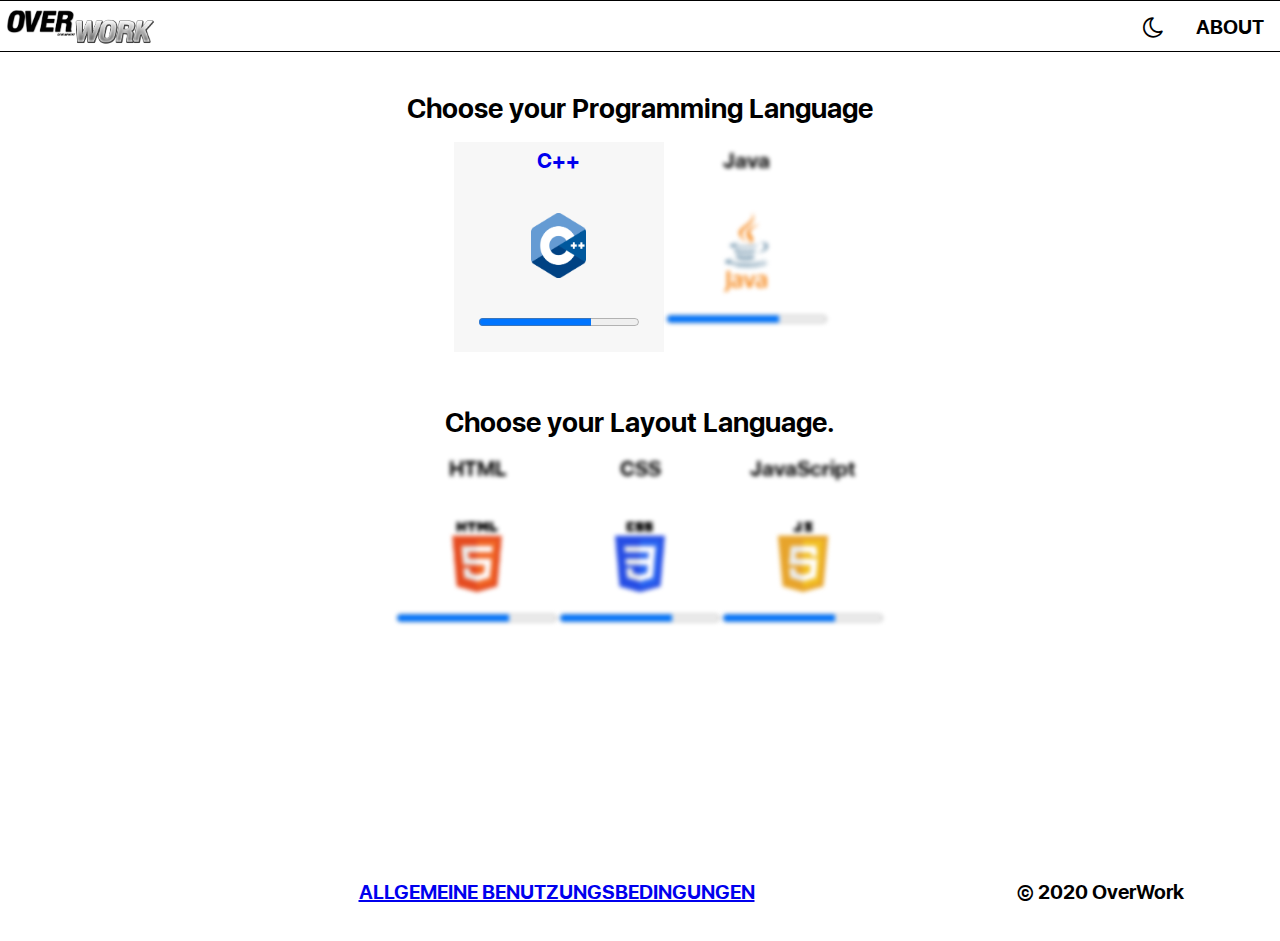
==== commit bd8f7eb4: "imrovements" ====
--- a/index.html
+++ b/index.html
@@ -17,27 +17,22 @@
           <nav>
             <ul width="100%" id="einul">  
               <a href="index.html"><img border="0" id="imgi" src="img/overworklogo.png" width="160px" style="float:left"></a>
-              <!-- Seitenlogo -->
-              <li>
-                <a href="learn.html" style="margin-left: 50px" width="160px">LEARN</a>
-              </li>
-              <!-- Navigationssegment ""-->
-              <li>
-                <a href="404.html">DOWNLOADS</a>
-              </li>
-              <!-- Navigationssegment -->
               <li style="float:right;transition: all .5s;">
                 <a href="about.html" >ABOUT</a>
               </li>
-              <!-- Navigationssegment "Info"-->
 
               <li style="float:right">
-                <a onclick="toggleTheme()">
+                <a onclick="toggleTheme()" alt="changeTheme" title="change Theme">
                   <i class="fa fa-moon-o" id="theme" style="font-size:24px;"></i>
                 </a>
               </li>
             </ul>
           </nav>
+              <!-- Navigationssegment -->
+
+
+
+
           <center>
             <!-- Optional: some overlay text to describe the video -->
             <div class="biggercontainer" id="last">
@@ -45,9 +40,9 @@
 
 
 
-              <p>
+              <h1>
                 Choose your Programming Language          
-              </p>
+              </h1>
               <div class="container">
 
                       <a href="cpp.html">
@@ -60,8 +55,8 @@
                     </a>
 
 
-                      <a href="404.html">
-                      <section class="spalte zoom">
+                      <a > <!-- href="404.html" -->
+                      <section style="filter: blur(2px);	   display: inline-table;"> <!-- class="spalte zoom" -->
                         <p align="center" style="font-size:16pt">Java</p>
                         <img src="img/xr.png" align="center" width="45" height="80" style="margin-top: 20px">
                         <br><br>
@@ -78,44 +73,49 @@
 
 
 
-                  <p>
+                  <h1>
                     Choose your Layout Language.
-                  </p>
+                  </h1>
                   <div class="container">
 
-                    <a href="404.html">
-                    <section class="spalte zoom">
-                      <p align="center" style="font-size:16pt;">HTML</p>
-                      <img  src="img/html.png" align="center" width="70" height="70" style="margin-top: 20px">
-                      <br><br><br>
-                      <progress value="70" max="100" >87 %</progress>
-                    </section>
-                  </a>
+                    <a > <!-- href="404.html" -->
+                      <section style="filter: blur(2px);	   display: inline-table;"> <!-- class="spalte zoom" -->
+                        <p align="center" style="font-size:16pt">HTML</p>
+                        <img src="img/html.png" align="center" width="70" height="70" style="margin-top: 20px">
+                        <br><br>
+                        <progress value="70" max="100" >64 %</progress>
+                      </section>
+                    </a>
+                    <a > <!-- href="404.html" -->
+                      <section style="filter: blur(2px);	   display: inline-table;"> <!-- class="spalte zoom" -->
+                        <p align="center" style="font-size:16pt">CSS</p>
+                        <img src="img/css.png" align="center" width="50" height="70" style="margin-top: 20px">
+                        <br><br>
+                        <progress value="70" max="100" >64 %</progress>
+                      </section>
+                    </a>
 
-                  <a href="404.html">
-                    <section class="spalte zoom">
-                      <p align="center" style="font-size:16pt;">CSS</p>
-                      <img  src="img/css.png" align="center" width="50" height="70" style="margin-top: 20px">
-                      <br><br><br>
-                      <progress value="70" max="100" >79 %</progress>
-                    </section>
-                  </a>
-
-                  <a href="404.html">
-                    <section class="spalte zoom">
-                      <p align="center" style="font-size:16pt;">JavaScript</p>
-                      <img  src="img/js.png" align="center" width="50" height="70" style="margin-top: 20px">
-                      <br><br><br>
-                      <progress value="70" max="100" >40 %</progress>
-                    </section>
-                  </a>
+                    <a > <!-- href="404.html" -->
+                      <section style="filter: blur(2px);	   display: inline-table;"> <!-- class="spalte zoom" -->
+                        <p align="center" style="font-size:16pt">JavaScript</p>
+                        <img src="img/js.png" align="center" width="50" height="70" style="margin-top: 20px">
+                        <br><br>
+                        <progress value="70" max="100" >64 %</progress>
+                      </section>
+                    </a>
 
 
                   </div>
                   
-				  <br><br><br><p style="color:red;text-decoration: underline;font-size: medium;">THESE TUTORIALS ARE ONLY COVERING BASICS, AND ARE NOT A COMPLETE GUIDE!</p><br><br><br><br><br><br><br><br><br><br>
-				  <p style="float:right">© 2020 OverWork</p>
-                </div>
+				  <br><br><br><br><br><br><br><br><br><br><br><br><br>
+          <p style="float:right">© 2020 OverWork</p>
+          <a href="agb.html">
+            <p>          ALLGEMEINE BENUTZUNGSBEDINGUNGEN          </p>
+  
+          </a> 
+        <br>       
+        </div>
+                
           </center>
         </body>
 
--- a/style.css
+++ b/style.css
@@ -169,7 +169,7 @@
 	   transition: transform .3s; /* Animation */
    }
    
-   ul {
+   #einul {
    list-style-type: none;
    margin: 0;
    position: fixed;
@@ -249,12 +249,6 @@
 	transition: all .5s ease;
 	}    
 
-
-
-	
-
-
-   
    .noselect {
 	 -webkit-touch-callout: none; /* iOS Safari */
 	   -webkit-user-select: none; /* Safari */
@@ -263,4 +257,20 @@
 		   -ms-user-select: none; /* Internet Explorer/Edge */
 			   user-select: none; /* Non-prefixed version, currently
 									 supported by Chrome and Opera */
-   }+   }
+
+
+
+
+
+   @media screen and (max-width: 870px){  
+
+      #einul li{
+         display: block;
+      }
+      
+      nav{
+         display: block;
+      }
+  
+  }
